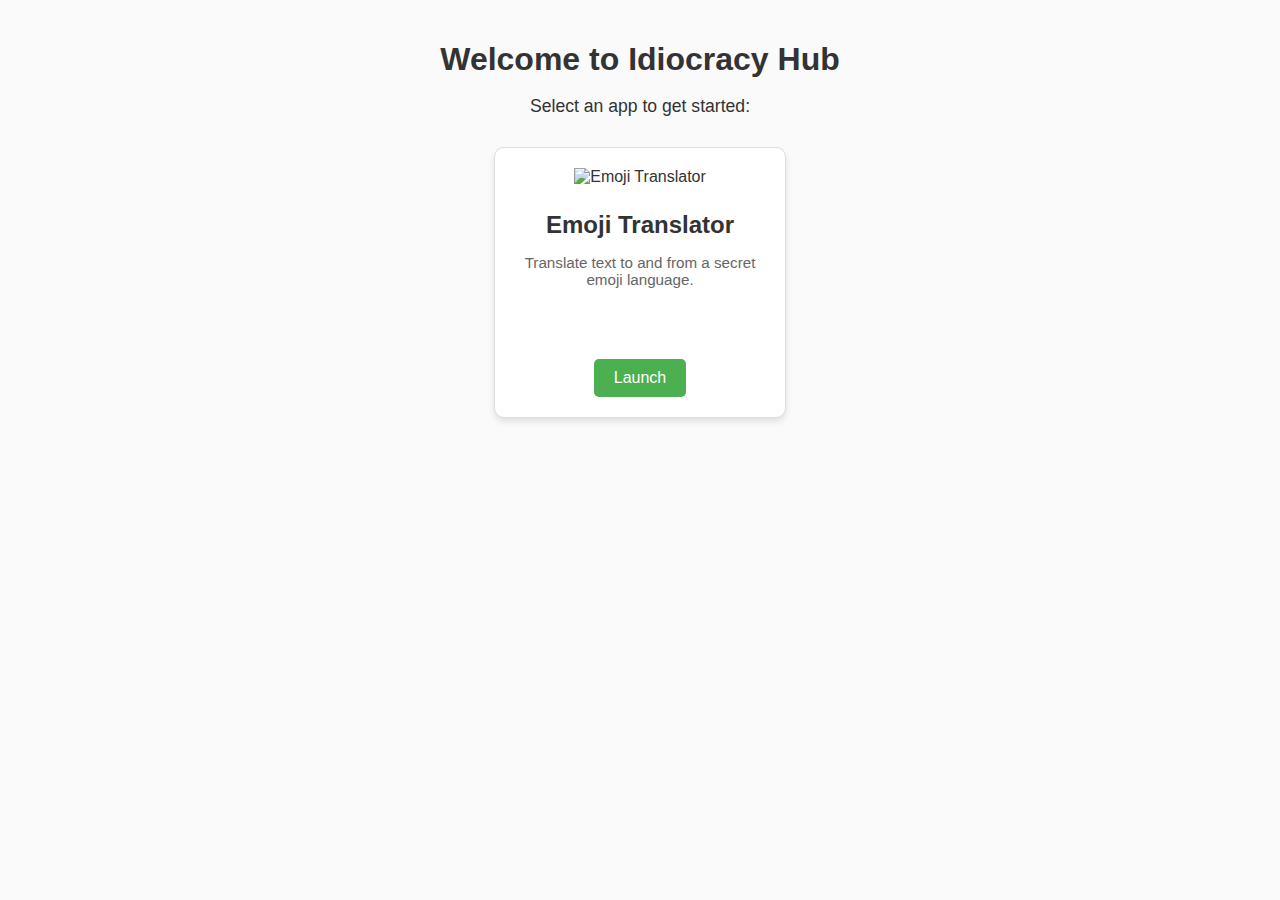
==== index.html @ 6c0736da "inital release" ====
<!DOCTYPE html>
<html lang="en">
<head>
  <meta charset="UTF-8">
  <title>Idiocracy Hub</title>
  <link rel="stylesheet" href="styles.css">
</head>
<body>
  <div class="hub-container">
    <h1>Welcome to Idiocracy Hub</h1>
    <p>Select an app to get started:</p>
    
    <div class="app-launcher">
      <div class="app-card">
        <img src="https://emoji.gg/assets/emoji/9476-translate.png" alt="Emoji Translator" class="app-icon">
        <h2>Emoji Translator</h2>
        <p>Translate text to and from a secret emoji language.</p>
        <a href="translator/index.html" class="launch-button">Launch</a>
      </div>
      
      <!-- Future app cards can be added here -->
      
    </div>
  </div>
</body>
</html>
---- styles.css ----
/* styles.css */

/* General Styles */
body {
    font-family: Arial, sans-serif;
    background-color: #fafafa;
    color: #333;
    margin: 0;
    padding: 20px;
  }
  
  .hub-container {
    max-width: 1200px;
    margin: 0 auto;
    text-align: center;
  }
  
  h1 {
    margin-bottom: 10px;
  }
  
  p {
    margin-bottom: 30px;
    font-size: 1.1em;
  }
  
  /* App Launcher Styles */
  .app-launcher {
    display: flex;
    flex-wrap: wrap;
    gap: 20px;
    justify-content: center;
  }
  
  .app-card {
    background-color: #ffffff;
    border: 1px solid #ddd;
    border-radius: 10px;
    width: 250px;
    padding: 20px;
    box-shadow: 0 4px 6px rgba(0, 0, 0, 0.1);
  }
  
  .app-icon {
    width: 80px;
    height: 80px;
    object-fit: contain;
    margin-bottom: 15px;
  }
  
  .app-card h2 {
    margin: 10px 0;
  }
  
  .app-card p {
    font-size: 0.95em;
    color: #666;
    min-height: 60px;
  }
  
  .launch-button {
    display: inline-block;
    margin-top: 15px;
    padding: 10px 20px;
    background-color: #4CAF50;
    color: white;
    text-decoration: none;
    border-radius: 5px;
    transition: background-color 0.3s;
  }
  
  .launch-button:hover {
    background-color: #45a049;
  }
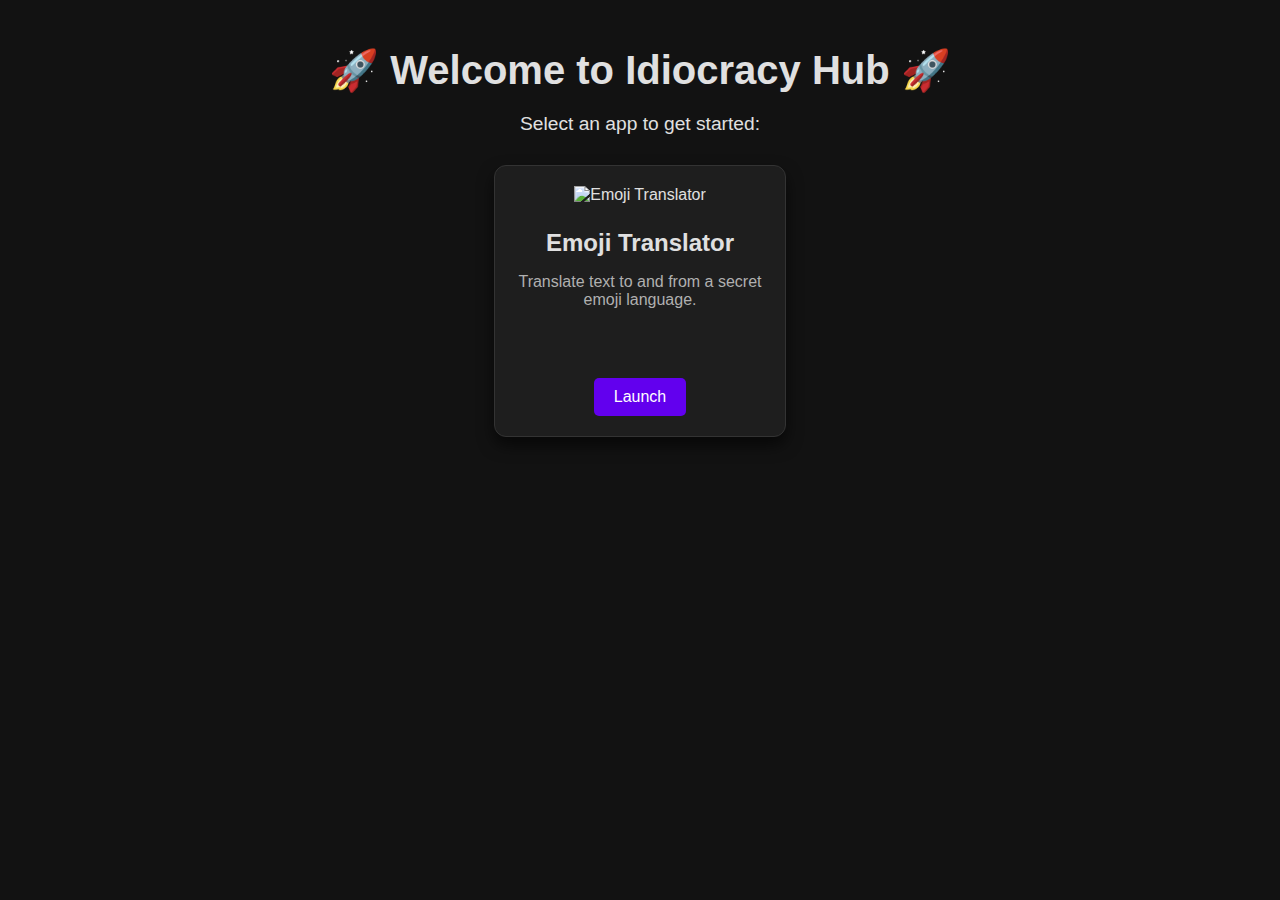
==== commit 3b47e18f: "new stuff" ====
--- a/index.html
+++ b/index.html
@@ -7,7 +7,7 @@
 </head>
 <body>
   <div class="hub-container">
-    <h1>Welcome to Idiocracy Hub</h1>
+    <h1>🚀 Welcome to Idiocracy Hub 🚀</h1>
     <p>Select an app to get started:</p>
     
     <div class="app-launcher">
--- a/styles.css
+++ b/styles.css
@@ -2,11 +2,12 @@
 
 /* General Styles */
 body {
-    font-family: Arial, sans-serif;
-    background-color: #fafafa;
-    color: #333;
+    font-family: 'Segoe UI', Tahoma, Geneva, Verdana, sans-serif;
+    background-color: #121212;
+    color: #e0e0e0;
     margin: 0;
     padding: 20px;
+    transition: background-color 0.5s, color 0.5s;
   }
   
   .hub-container {
@@ -17,11 +18,14 @@
   
   h1 {
     margin-bottom: 10px;
+    font-size: 2.5em;
+    animation: fadeInDown 1s ease-out;
   }
   
   p {
     margin-bottom: 30px;
-    font-size: 1.1em;
+    font-size: 1.2em;
+    animation: fadeInUp 1s ease-out;
   }
   
   /* App Launcher Styles */
@@ -33,12 +37,19 @@
   }
   
   .app-card {
-    background-color: #ffffff;
-    border: 1px solid #ddd;
-    border-radius: 10px;
+    background-color: #1e1e1e;
+    border: 1px solid #333;
+    border-radius: 12px;
     width: 250px;
     padding: 20px;
-    box-shadow: 0 4px 6px rgba(0, 0, 0, 0.1);
+    box-shadow: 0 8px 16px rgba(0, 0, 0, 0.6);
+    transition: transform 0.3s, box-shadow 0.3s;
+    animation: fadeInUp 1s ease-out;
+  }
+  
+  .app-card:hover {
+    transform: translateY(-10px);
+    box-shadow: 0 12px 24px rgba(0, 0, 0, 0.8);
   }
   
   .app-icon {
@@ -46,15 +57,21 @@
     height: 80px;
     object-fit: contain;
     margin-bottom: 15px;
+    transition: transform 0.3s;
+  }
+  
+  .app-card:hover .app-icon {
+    transform: scale(1.1);
   }
   
   .app-card h2 {
     margin: 10px 0;
+    font-size: 1.5em;
   }
   
   .app-card p {
-    font-size: 0.95em;
-    color: #666;
+    font-size: 1em;
+    color: #b0b0b0;
     min-height: 60px;
   }
   
@@ -62,14 +79,46 @@
     display: inline-block;
     margin-top: 15px;
     padding: 10px 20px;
-    background-color: #4CAF50;
+    background-color: #6200ee;
     color: white;
     text-decoration: none;
     border-radius: 5px;
-    transition: background-color 0.3s;
+    transition: background-color 0.3s, transform 0.3s;
   }
   
   .launch-button:hover {
-    background-color: #45a049;
+    background-color: #3700b3;
+    transform: scale(1.05);
+  }
+  
+  /* Animations */
+  @keyframes fadeInDown {
+    from {
+      opacity: 0;
+      transform: translateY(-20px);
+    }
+    to {
+      opacity: 1;
+      transform: translateY(0);
+    }
+  }
+  
+  @keyframes fadeInUp {
+    from {
+      opacity: 0;
+      transform: translateY(20px);
+    }
+    to {
+      opacity: 1;
+      transform: translateY(0);
+    }
+  }
+  
+  /* Responsive Design */
+  @media (max-width: 600px) {
+    .app-launcher {
+      flex-direction: column;
+      align-items: center;
+    }
   }
   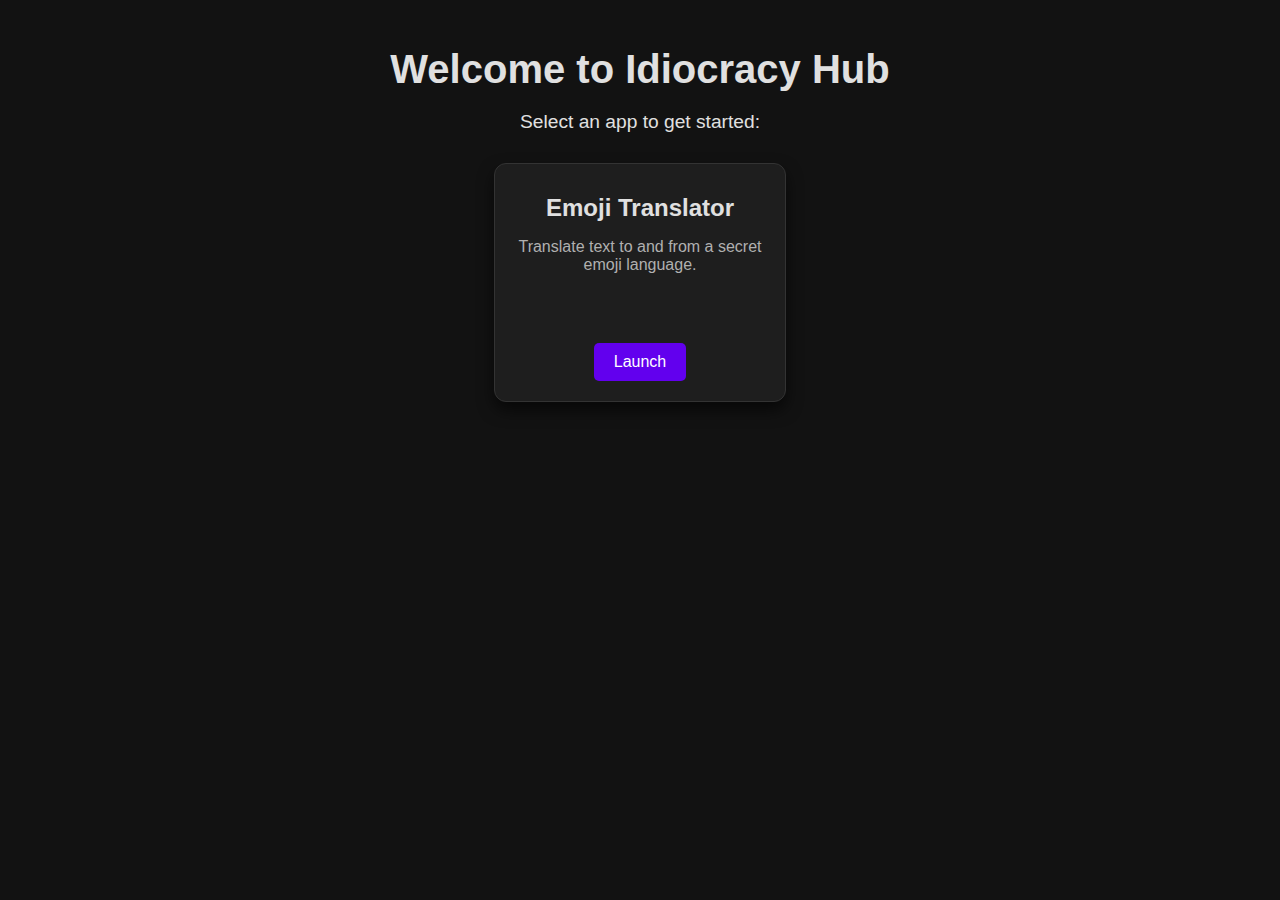
==== commit ec1605d3: "test" ====
--- a/index.html
+++ b/index.html
@@ -7,12 +7,11 @@
 </head>
 <body>
   <div class="hub-container">
-    <h1>🚀 Welcome to Idiocracy Hub 🚀</h1>
+    <h1>Welcome to Idiocracy Hub</h1>
     <p>Select an app to get started:</p>
     
     <div class="app-launcher">
       <div class="app-card">
-        <img src="https://emoji.gg/assets/emoji/9476-translate.png" alt="Emoji Translator" class="app-icon">
         <h2>Emoji Translator</h2>
         <p>Translate text to and from a secret emoji language.</p>
         <a href="translator/index.html" class="launch-button">Launch</a>
--- a/styles.css
+++ b/styles.css
@@ -50,18 +50,6 @@
   .app-card:hover {
     transform: translateY(-10px);
     box-shadow: 0 12px 24px rgba(0, 0, 0, 0.8);
-  }
-  
-  .app-icon {
-    width: 80px;
-    height: 80px;
-    object-fit: contain;
-    margin-bottom: 15px;
-    transition: transform 0.3s;
-  }
-  
-  .app-card:hover .app-icon {
-    transform: scale(1.1);
   }
   
   .app-card h2 {
